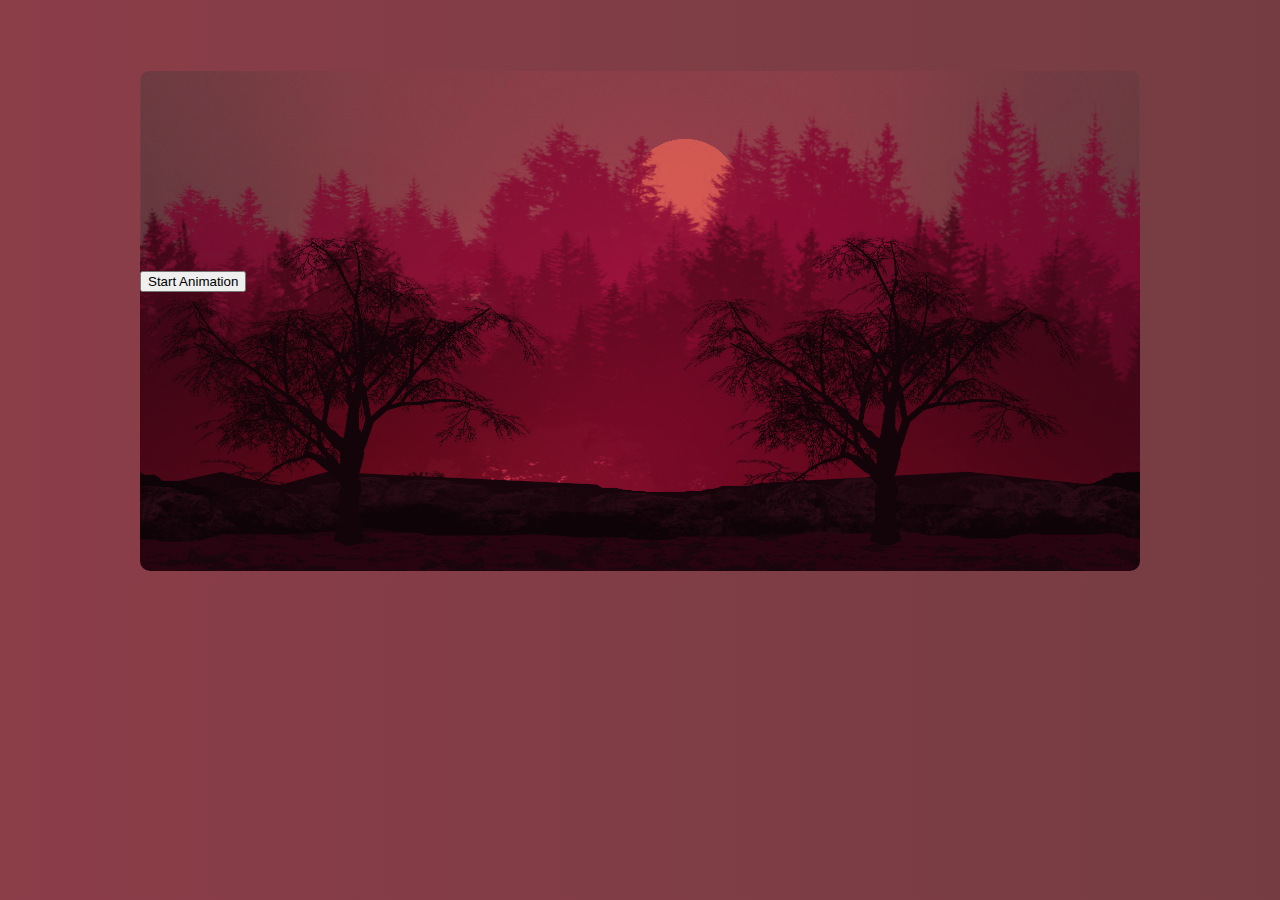
==== index.html @ f620b1dc "animation combact" ====
<!DOCTYPE html>
<html lang="en">
<head>
    <meta charset="UTF-8">
    <meta name="viewport" content="width=device-width, initial-scale=1.0">
    <title>MindDuel</title>
    <link rel="stylesheet" href="./styles.css">
</head>
<body>
    <div class="container">
        <div id="player1">
            <img id="Character_sprite1" src="/MindDuel/assets/image/green_p.png" alt="wr">
        </div>
        <div id="player2">
            <img id="Character_sprite2" src="/MindDuel/assets/image/blue-p.png" alt="2">
        </div>
        <button type="button" class="start_animation">Start Animation</button>
    </div>
    <script src="/MindDuel/script.js"></script>
</body>
</html>
---- styles.css ----
:root {
    --pixel-size: 6;
}

body {
    display: flex;
    justify-content: center;
    background-image: linear-gradient(to right, #8B3D48, #753D42);
}

.pixelart {
    image-rendering: pixelated;
}

.container {
    background-image: url('./assets/image/Reference-Image.png');
    background-repeat: no-repeat;
    margin-top: 7vh;
    background-size: cover;
    width: 1000px;
    position: relative;
    height: 500px;
    border-radius: 10px;
    overflow: hidden;
}

.grave {
    object-fit: fill;
    margin-top: 155px;
    opacity: .8;
}

#player1, #player2 {
    position: relative;
    overflow: hidden;
    width: 65.8px;
    height: 100px;
}

#player1 {
    left: 100px;
    top: 360px;
}

#player2 {
    left: 200px;
    top: 260px;
}

#Character_sprite1, #Character_sprite2 {
    position: absolute;
    height: 510px;
    top: -200px;
    left: -90px;
}

@keyframes walk_Character {
    from {
        transform: translate3d(0px, 0px, 0px);
    }
    to {
        transform: translate3d(-515px, 0, 0);
    }
}

@keyframes move_Character1 {
    from {
        left: 100px;
    }
    to {
        left: 830px; /* Move to the right */
    }
}

@keyframes move_Character2 {
    from {
        left: 200px;
    }
    to {
        left: 900px; /* Move to the right */
    }
}

.animate_player1 {
    animation: move_Character1 4s linear forwards;
}

.animate_player2 {
    animation: move_Character2 3.7s linear forwards 0.2s;
}

.animate_run_Character_sprite1 {
    animation: walk_Character 1s steps(6) infinite;
}

.animate_run_Character_sprite2 {
    animation: walk_Character 1s steps(6) infinite;
    animation-delay: .3s;
}

.hidden {
    display: none;
}
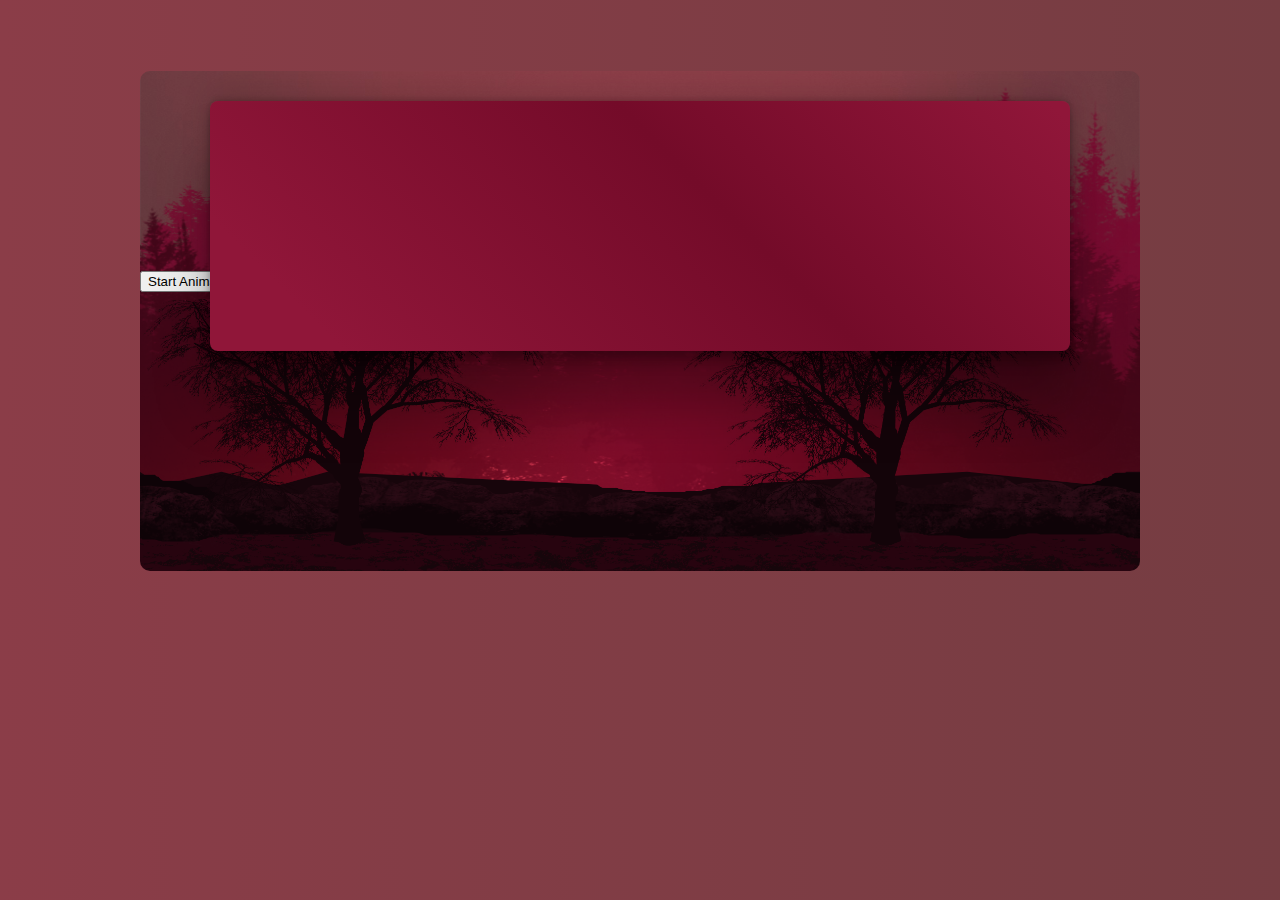
==== commit b8d6c6b1: "pop up" ====
--- a/index.html
+++ b/index.html
@@ -8,6 +8,9 @@
 </head>
 <body>
     <div class="container">
+        <div class="task_container">
+
+        </div>
         <div id="player1">
             <img id="Character_sprite1" src="/MindDuel/assets/image/green_p.png" alt="wr">
         </div>
--- a/styles.css
+++ b/styles.css
@@ -24,6 +24,26 @@
     overflow: hidden;
 }
 
+.task_container{
+    position: absolute;
+    border-radius: 8px 8px 8px 8px;
+    box-shadow: rgba(0, 0, 0, 0.25) 0px 54px 55px, rgba(0, 0, 0, 0.12) 0px -12px 30px, rgba(0, 0, 0, 0.12) 0px 4px 6px, rgba(0, 0, 0, 0.17) 0px 12px 13px, rgba(0, 0, 0, 0.09) 0px -3px 5px;
+    min-width: 86%;
+    max-width: 700px;
+    min-height: 50%;
+    margin-top: 3%;
+    margin-left: 7%;
+    /* background-color: #901639; */
+    background-image: linear-gradient(225deg, #901639 2%, #740b29 41%, #901639 88%);
+
+    
+    transition: transform 0.3s ease-in-out;
+}
+
+.task_container:hover {
+    transform: scale(1.05); /* Add this line for scaling effect on hover */
+}
+
 .grave {
     object-fit: fill;
     margin-top: 155px;
@@ -36,13 +56,18 @@
     width: 65.8px;
     height: 100px;
 }
+    #player2 {
+    overflow: hidden;
+}
 
 #player1 {
+    
     left: 100px;
     top: 360px;
 }
 
 #player2 {
+   
     left: 200px;
     top: 260px;
 }
@@ -68,7 +93,7 @@
         left: 100px;
     }
     to {
-        left: 830px; /* Move to the right */
+        left: 860px; /* Move to the right */
     }
 }
 
@@ -80,6 +105,33 @@
         left: 900px; /* Move to the right */
     }
 }
+
+@keyframes combat_green {
+    from {
+        transform: translate3d(0px, 0px, 0px);
+    }
+    to {
+        transform: translate3d(-550px, 0, 0);
+    }
+}
+
+@keyframes combat_blue {
+    from {
+        transform: translate3d(0px, 0px, 0px);
+    }
+    to {
+        transform: translate3d(-550px, 0, 0);
+    }
+}
+
+.animate_combat_blue {
+    animation: combat_blue 1s steps(6) infinite;
+}
+
+.animate_combat_green {
+    animation: combat_green 1s steps(6) infinite;
+}
+
 
 .animate_player1 {
     animation: move_Character1 4s linear forwards;
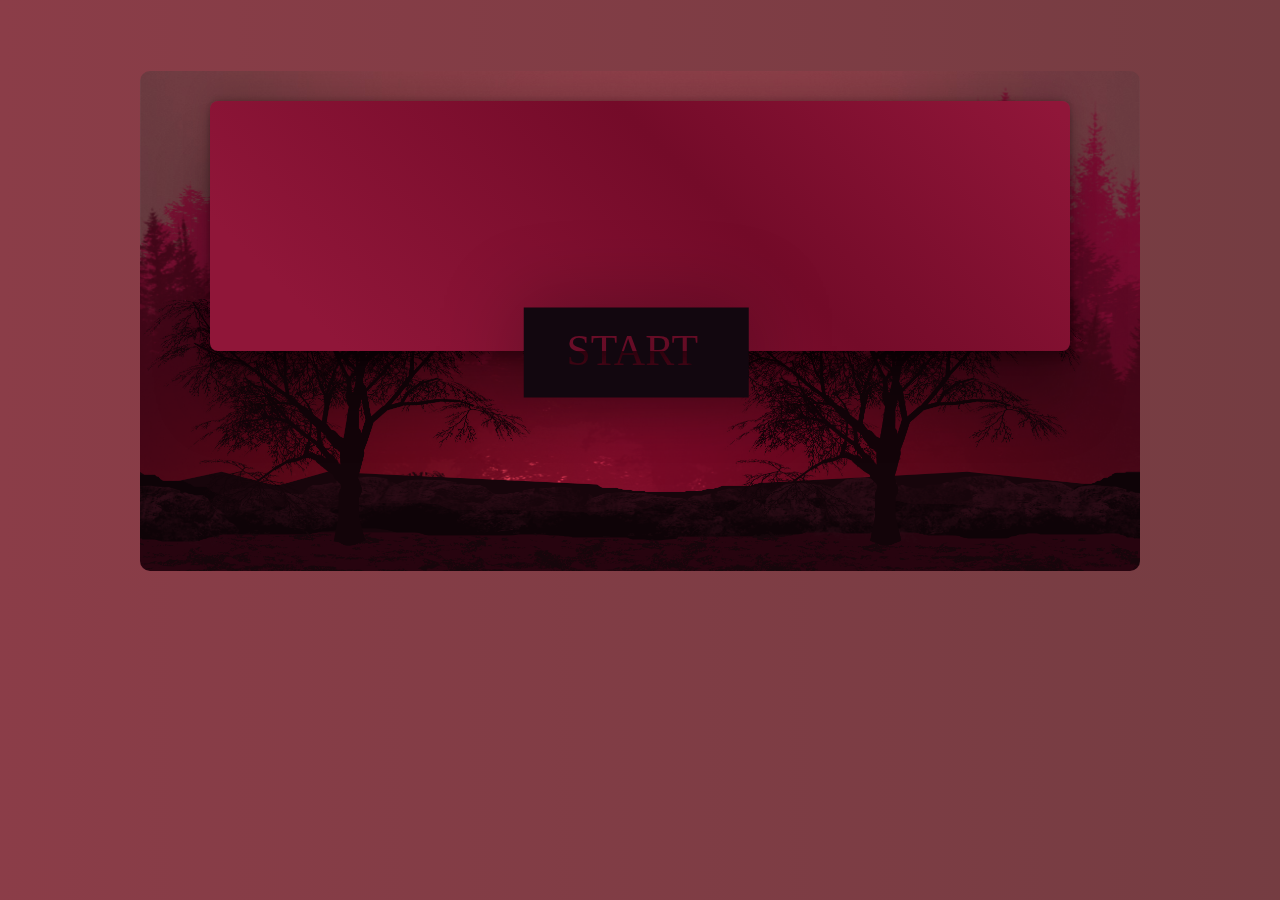
==== commit 5205c624: "added button" ====
--- a/index.html
+++ b/index.html
@@ -8,6 +8,16 @@
 </head>
 <body>
     <div class="container">
+        <div id="start_button" class="start_animation">
+            <svg viewBox="45 60 400 320" xmlns="http://www.w3.org/2000/svg">
+                <path id="button_bg" fill="#fff" d="M 90 210 C 90 180 90 150 90 150 C 150 150 180 150 180 150 C 180 150 300 150 300 150 C 300 150 330 150 390 150 C 390 150 390 180 390 210 C 390 240 390 270 390 270 C 330 270 300 270 300 270 C 300 270 180 270 180 270 C 180 270 150 270 90 270 C 90 270 90 240 90 210" mask="url(#knockout-text)">
+                </path>
+                <mask id="knockout-text">
+                    <rect width="100%" height="100%" fill="#fff" x="0" y="0" />
+                    <text x="147" y="227" fill="#000">START</text>
+                </mask>
+            </svg>
+        </div>
         <div class="task_container">
 
         </div>
@@ -17,7 +27,6 @@
         <div id="player2">
             <img id="Character_sprite2" src="/MindDuel/assets/image/blue-p.png" alt="2">
         </div>
-        <button type="button" class="start_animation">Start Animation</button>
     </div>
     <script src="/MindDuel/script.js"></script>
 </body>
--- a/styles.css
+++ b/styles.css
@@ -153,3 +153,58 @@
 .hidden {
     display: none;
 }
+
+
+
+/* button  */
+
+svg {
+    position: fixed;
+    top: 40vh;
+    left: 50vw;
+    max-width: 300px;
+    transform: translateY(-50%) translateX(-50%);
+    z-index: 2;
+    filter: drop-shadow(0 0 40px rgba(0, 0, 0, 0.3));
+    /* background-color: black; */
+  }
+  svg path {
+    text-align: center;
+    fill: #12070f;
+    cursor: pointer;
+    -webkit-animation: blob 2s infinite forwards;
+            animation: blob 2s infinite forwards;
+    transform-origin: 50% 50%;
+  }
+  svg path:hover {
+    fill: wheat;
+  }
+  svg text {
+    font-size: 58px;
+  }
+  @-webkit-keyframes blob {
+    25% {
+      d: path("M 90 210 C 90 180 110 160 130 160 C 160 160 180 140 200 130 C 230 120 270 100 290 140 C 310 170 340 100 360 140 C 370 160 390 180 390 210 C 390 240 380 290 350 280 C 330 270 300 280 280 290 C 260 300 230 300 220 290 C 200 270 160 310 140 280 C 130 260 90 240 90 210 ");
+      transform: rotate(-5deg);
+    }
+    50% {
+      d: path("M 90 210 C 90 180 100 150 120 130 C 150 100 180 140 200 130 C 230 120 270 100 290 140 C 300 160 330 130 360 140 C 390 150 390 180 390 210 C 390 240 380 300 350 280 C 330 270 320 230 280 260 C 260 280 220 310 200 290 C 180 270 160 280 140 280 C 110 280 90 240 90 210");
+    }
+    75% {
+      d: path("M 90 210 C 90 180 110 180 130 170 C 150 160 170 130 200 130 C 240 130 260 150 290 140 C 310 130 340 120 360 140 C 380 160 390 180 390 210 C 390 240 380 260 350 270 C 320 280 290 270 270 260 C 240 250 230 280 210 290 C 180 310 130 300 110 280 C 90 260 90 240 90 210");
+      transform: rotate(5deg);
+    }
+  }
+  @keyframes blob {
+    25% {
+      d: path("M 90 210 C 90 180 110 160 130 160 C 160 160 180 140 200 130 C 230 120 270 100 290 140 C 310 170 340 100 360 140 C 370 160 390 180 390 210 C 390 240 380 290 350 280 C 330 270 300 280 280 290 C 260 300 230 300 220 290 C 200 270 160 310 140 280 C 130 260 90 240 90 210 ");
+      transform: rotate(-5deg);
+    }
+    50% {
+      d: path("M 90 210 C 90 180 100 150 120 130 C 150 100 180 140 200 130 C 230 120 270 100 290 140 C 300 160 330 130 360 140 C 390 150 390 180 390 210 C 390 240 380 300 350 280 C 330 270 320 230 280 260 C 260 280 220 310 200 290 C 180 270 160 280 140 280 C 110 280 90 240 90 210");
+    }
+    75% {
+      d: path("M 90 210 C 90 180 110 180 130 170 C 150 160 170 130 200 130 C 240 130 260 150 290 140 C 310 130 340 120 360 140 C 380 160 390 180 390 210 C 390 240 380 260 350 270 C 320 280 290 270 270 260 C 240 250 230 280 210 290 C 180 310 130 300 110 280 C 90 260 90 240 90 210");
+      transform: rotate(5deg);
+    }
+  }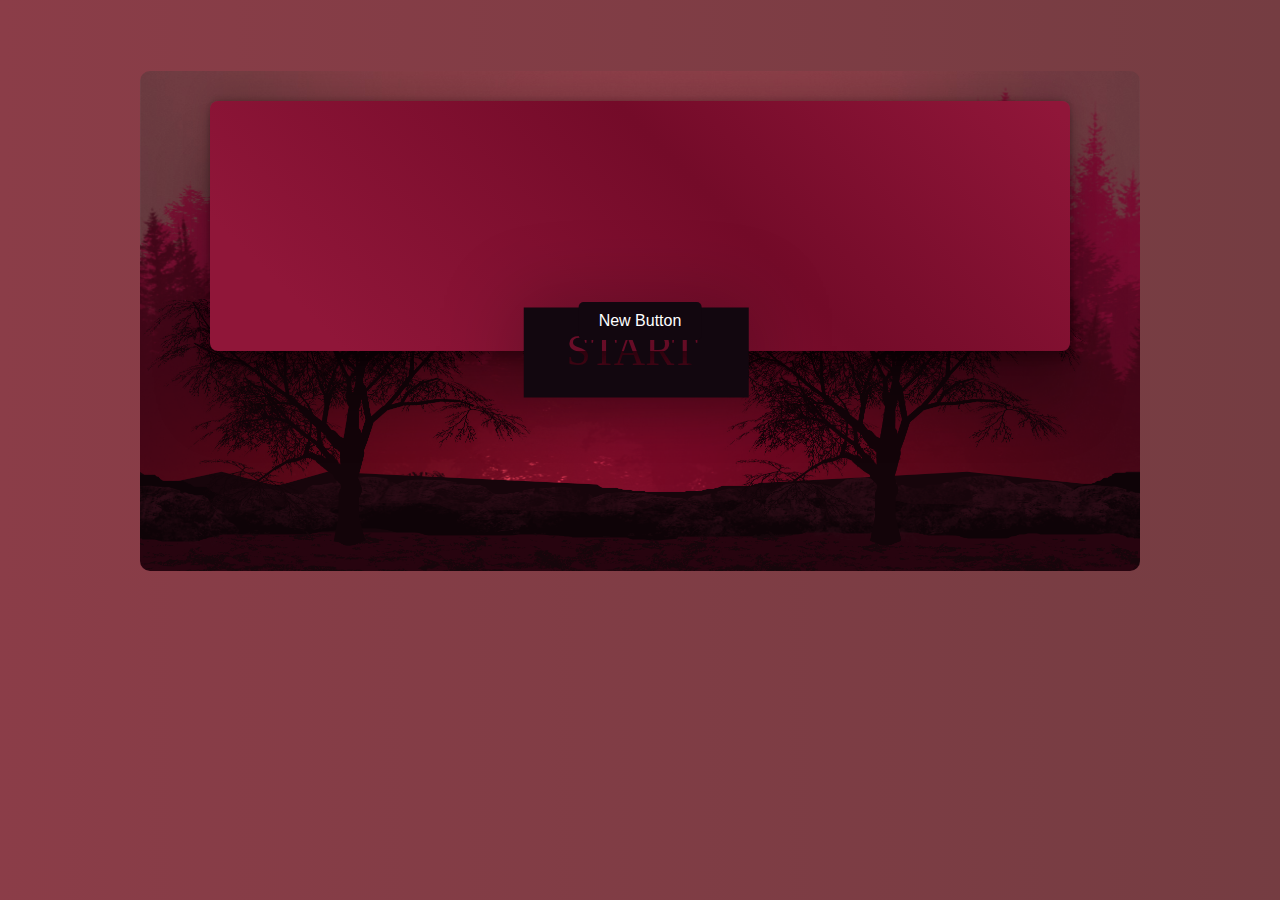
==== commit 795d89a4: "animation left start" ====
--- a/index.html
+++ b/index.html
@@ -17,7 +17,7 @@
                     <text x="147" y="227" fill="#000">START</text>
                 </mask>
             </svg>
-        </div>
+        </div >
         <div class="task_container">
 
         </div>
@@ -27,6 +27,7 @@
         <div id="player2">
             <img id="Character_sprite2" src="/MindDuel/assets/image/blue-p.png" alt="2">
         </div>
+    <button id="new_button" class="center_button">New Button</button>
     </div>
     <script src="/MindDuel/script.js"></script>
 </body>
--- a/styles.css
+++ b/styles.css
@@ -106,6 +106,27 @@
     }
 }
 
+/* move left  */
+
+@keyframes move_Character1_l {
+    from {
+        left: 860px;
+    }
+    to {
+        left: 100px;  /* Move to the right */
+    }
+}
+
+@keyframes move_Character2_l {
+    from {
+        
+        left: 900px;
+    }
+    to {
+        left: 200px; /* Move to the right */
+    }
+}
+
 @keyframes combat_green {
     from {
         transform: translate3d(0px, 0px, 0px);
@@ -125,11 +146,11 @@
 }
 
 .animate_combat_blue {
-    animation: combat_blue 1s steps(6) infinite;
+    animation: combat_blue 1s steps(6) ;
 }
 
 .animate_combat_green {
-    animation: combat_green 1s steps(6) infinite;
+    animation: combat_green 1s steps(6) forwards;
 }
 
 
@@ -139,6 +160,16 @@
 
 .animate_player2 {
     animation: move_Character2 3.7s linear forwards 0.2s;
+}
+
+/* move left  */
+
+.animate_player1_l {
+    animation: move_Character1_l 4s linear forwards;
+}
+
+.animate_player2_l {
+    animation: move_Character2_l 3.7s linear forwards 0.2s;
 }
 
 .animate_run_Character_sprite1 {
@@ -207,4 +238,24 @@
       d: path("M 90 210 C 90 180 110 180 130 170 C 150 160 170 130 200 130 C 240 130 260 150 290 140 C 310 130 340 120 360 140 C 380 160 390 180 390 210 C 390 240 380 260 350 270 C 320 280 290 270 270 260 C 240 250 230 280 210 290 C 180 310 130 300 110 280 C 90 260 90 240 90 210");
       transform: rotate(5deg);
     }
-  }+  }
+
+
+  .center_button {
+    position: absolute;
+    top: 50%;
+    left: 50%;
+    transform: translate(-50%, -50%);
+    padding: 10px 20px;
+    font-size: 16px;
+    background-color: #12070f;
+    color: #fff;
+    border: none;
+    border-radius: 5px;
+    cursor: pointer;
+    z-index: 10;
+}
+
+.center_button:hover {
+    background-color: wheat;
+}
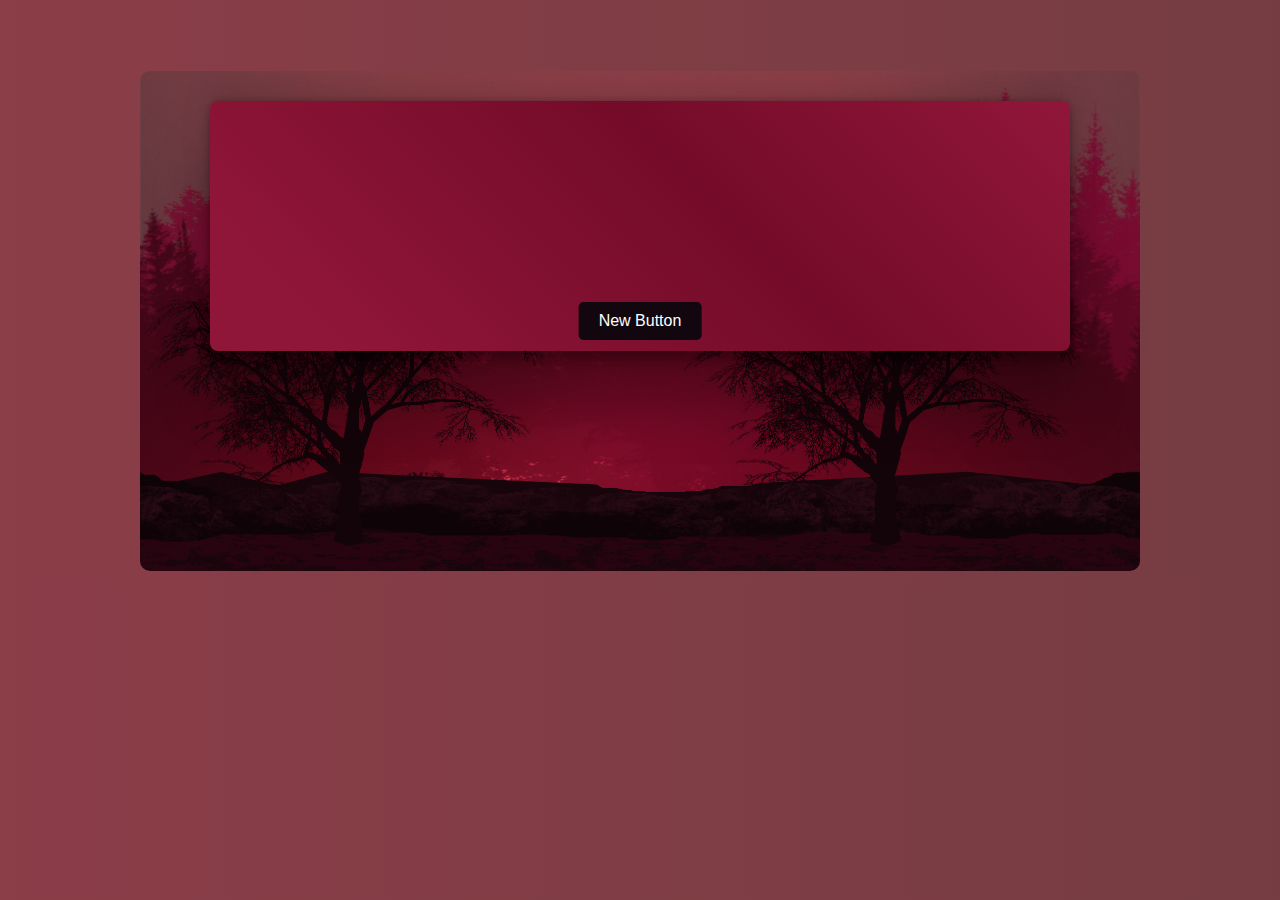
==== commit 24716c8a: "All functions intact" ====
--- a/index.html
+++ b/index.html
@@ -8,7 +8,7 @@
 </head>
 <body>
     <div class="container">
-        <div id="start_button" class="start_animation">
+        <!-- <div id="start_button" class="start_animation">
             <svg viewBox="45 60 400 320" xmlns="http://www.w3.org/2000/svg">
                 <path id="button_bg" fill="#fff" d="M 90 210 C 90 180 90 150 90 150 C 150 150 180 150 180 150 C 180 150 300 150 300 150 C 300 150 330 150 390 150 C 390 150 390 180 390 210 C 390 240 390 270 390 270 C 330 270 300 270 300 270 C 300 270 180 270 180 270 C 180 270 150 270 90 270 C 90 270 90 240 90 210" mask="url(#knockout-text)">
                 </path>
@@ -17,7 +17,7 @@
                     <text x="147" y="227" fill="#000">START</text>
                 </mask>
             </svg>
-        </div >
+        </div > -->
         <div class="task_container">
 
         </div>
--- a/styles.css
+++ b/styles.css
@@ -56,9 +56,9 @@
     width: 65.8px;
     height: 100px;
 }
-    #player2 {
+    /* #player2 {
     overflow: hidden;
-}
+} */
 
 #player1 {
     
@@ -93,7 +93,7 @@
         left: 100px;
     }
     to {
-        left: 860px; /* Move to the right */
+        left: 830px; /* Move to the right */
     }
 }
 
@@ -150,7 +150,7 @@
 }
 
 .animate_combat_green {
-    animation: combat_green 1s steps(6) forwards;
+    animation: combat_green 1s steps(6) ;
 }
 
 
@@ -173,10 +173,30 @@
 }
 
 .animate_run_Character_sprite1 {
+    top: -200px !important;
+    left: -90px !important;
     animation: walk_Character 1s steps(6) infinite;
 }
 
 .animate_run_Character_sprite2 {
+    top: -200px !important;
+    left: -90px !important;
+    animation: walk_Character 1s steps(6) infinite;
+    animation-delay: .3s;
+}
+
+
+
+.animate_run_Character_sprite1_l {
+    top: -300px !important;
+    left: -90px !important;
+    animation: walk_Character 1s steps(6) infinite;
+
+}
+
+.animate_run_Character_sprite2_l {
+    top: -300px !important;
+    left: -90px !important;
     animation: walk_Character 1s steps(6) infinite;
     animation-delay: .3s;
 }
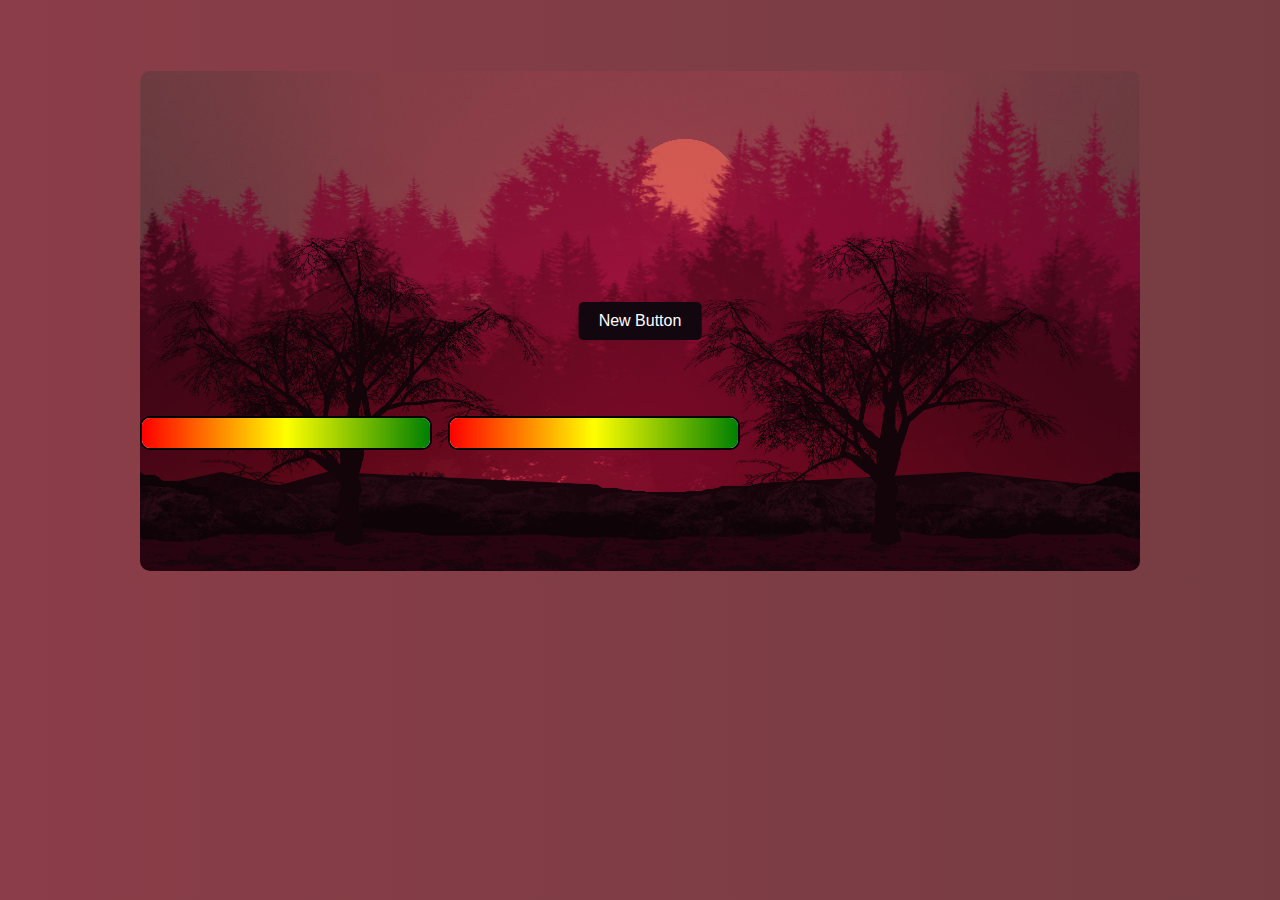
==== commit 4068a150: "feat:added_quiz" ====
--- a/index.html
+++ b/index.html
@@ -22,13 +22,28 @@
 
         </div>
         <div id="player1">
-            <img id="Character_sprite1" src="/MindDuel/assets/image/green_p.png" alt="wr">
+            <img id="Character_sprite1" src="assets/image/green_p.png" alt="wr">
         </div>
         <div id="player2">
-            <img id="Character_sprite2" src="/MindDuel/assets/image/blue-p.png" alt="2">
+            <img id="Character_sprite2" src="assets/image/blue-p.png" alt="2">
         </div>
     <button id="new_button" class="center_button">New Button</button>
+    <div class="health-bars">
+        <div class="health-bar player-health-bar">
+            <div class="health-bar-inner" id="playerHealthInner"></div>
+        </div>
+        <div class="health-bar enemy-health-bar">
+            <div class="health-bar-inner" id="enemyHealthInner"></div>
+        </div>
     </div>
-    <script src="/MindDuel/script.js"></script>
+    <div class="containerQuestion" id="question-container">
+        <div id="question"></div>
+        <div id="choices"></div>
+        <div id="result"></div>
+    </div>
+    </div>
+ 
+
+    <script src="script.js"></script>
 </body>
 </html>
--- a/styles.css
+++ b/styles.css
@@ -56,9 +56,9 @@
     width: 65.8px;
     height: 100px;
 }
-    /* #player2 {
+    #player2 {
     overflow: hidden;
-} */
+}
 
 #player1 {
     
@@ -93,7 +93,7 @@
         left: 100px;
     }
     to {
-        left: 830px; /* Move to the right */
+        left: 860px; /* Move to the right */
     }
 }
 
@@ -150,7 +150,7 @@
 }
 
 .animate_combat_green {
-    animation: combat_green 1s steps(6) ;
+    animation: combat_green 1s steps(6) forwards;
 }
 
 
@@ -173,30 +173,10 @@
 }
 
 .animate_run_Character_sprite1 {
-    top: -200px !important;
-    left: -90px !important;
     animation: walk_Character 1s steps(6) infinite;
 }
 
 .animate_run_Character_sprite2 {
-    top: -200px !important;
-    left: -90px !important;
-    animation: walk_Character 1s steps(6) infinite;
-    animation-delay: .3s;
-}
-
-
-
-.animate_run_Character_sprite1_l {
-    top: -300px !important;
-    left: -90px !important;
-    animation: walk_Character 1s steps(6) infinite;
-
-}
-
-.animate_run_Character_sprite2_l {
-    top: -300px !important;
-    left: -90px !important;
     animation: walk_Character 1s steps(6) infinite;
     animation-delay: .3s;
 }
@@ -279,3 +259,58 @@
 .center_button:hover {
     background-color: wheat;
 }
+
+  /* pop up quiz style*/
+  .containerQuestion{
+    left: 200px;
+     bottom: 300px;
+     position: absolute;
+     background-color: transparent;
+     color:black;
+     width:500px;
+     height: 100px;
+     text-align: center;
+     border-radius: 12px;
+  }
+  #question{
+     margin-top: 20px;
+  }
+  
+
+  /* health bar */
+  .health-bars {
+    display: flex;
+    bottom: 450px;
+    position: fixed;
+    justify-content: space-between;
+    align-items: center;
+    margin-top: 50px;
+    width: 600px; /* Adjusted to fit the two health bars side by side */
+}
+
+.health-bar {
+    height: 30px;
+    width: 48%; /* Use percentage to fit both bars inside the container */
+    border: 2px solid #000;
+    background-color: white;
+    position: relative;
+    overflow: hidden;
+    border-radius: 10px;
+}
+
+.health-bar-inner {
+    height: 100%;
+    border-radius: 5px;
+    background: linear-gradient(to right, red,yellow,green);
+    
+    
+}
+
+.player-health-bar .health-bar-inner {
+    background-color: #0f0;
+}
+
+.enemy-health-bar .health-bar-inner {
+    background-color: #f00;
+}
+
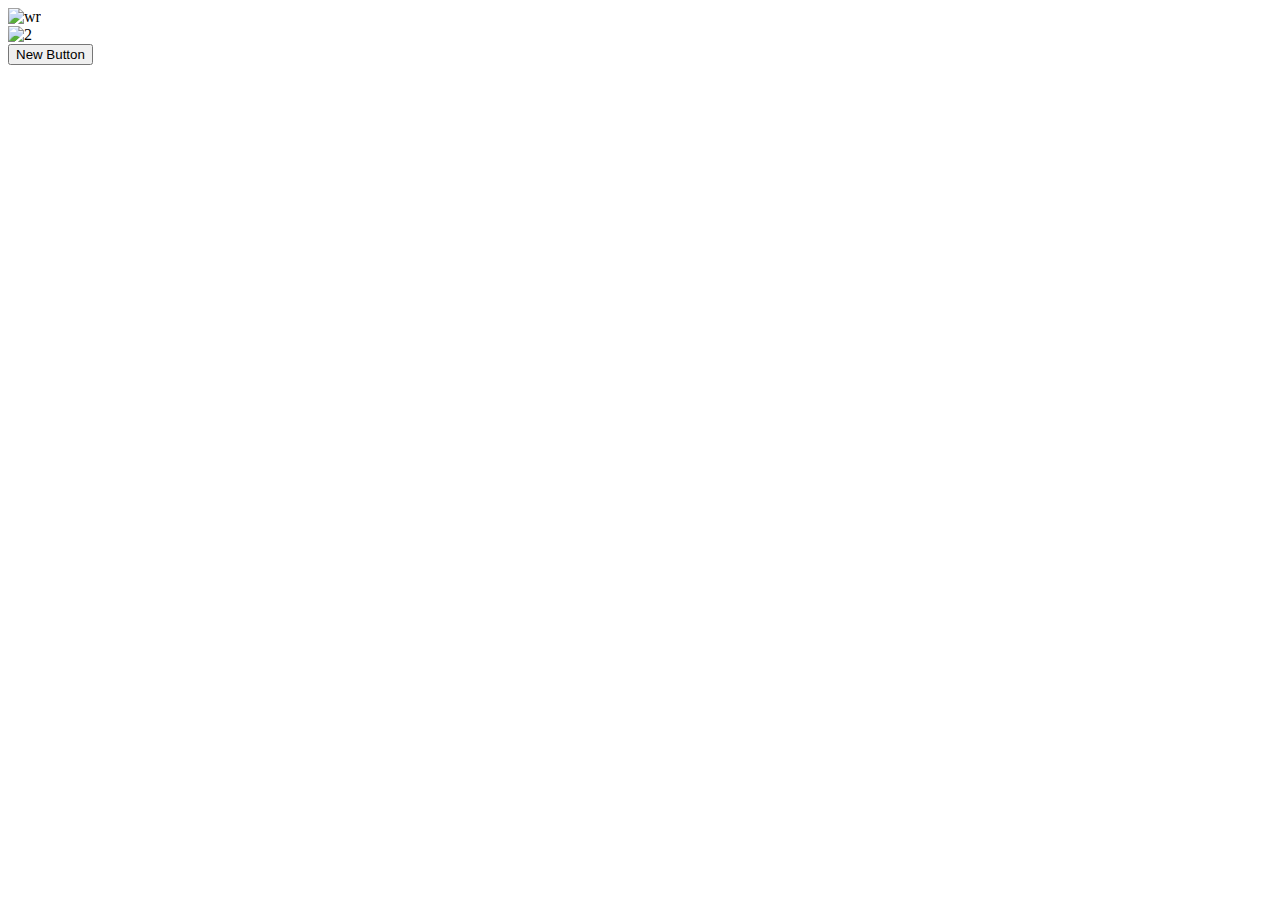
==== commit 42f9aaf5: "animation final" ====
--- a/index.html
+++ b/index.html
@@ -4,7 +4,7 @@
     <meta charset="UTF-8">
     <meta name="viewport" content="width=device-width, initial-scale=1.0">
     <title>MindDuel</title>
-    <link rel="stylesheet" href="./styles.css">
+    <link rel="stylesheet" href="/MindDuel/styles.css">
 </head>
 <body>
     <div class="container">
@@ -22,28 +22,13 @@
 
         </div>
         <div id="player1">
-            <img id="Character_sprite1" src="assets/image/green_p.png" alt="wr">
+            <img id="Character_sprite1" src="/MindDuel/assets/image/green_p.png" alt="wr">
         </div>
         <div id="player2">
-            <img id="Character_sprite2" src="assets/image/blue-p.png" alt="2">
+            <img id="Character_sprite2" src="/MindDuel/assets/image/blue-p.png" alt="2">
         </div>
     <button id="new_button" class="center_button">New Button</button>
-    <div class="health-bars">
-        <div class="health-bar player-health-bar">
-            <div class="health-bar-inner" id="playerHealthInner"></div>
-        </div>
-        <div class="health-bar enemy-health-bar">
-            <div class="health-bar-inner" id="enemyHealthInner"></div>
-        </div>
     </div>
-    <div class="containerQuestion" id="question-container">
-        <div id="question"></div>
-        <div id="choices"></div>
-        <div id="result"></div>
-    </div>
-    </div>
- 
-
-    <script src="script.js"></script>
+    <script src="/MindDuel/script.js"></script>
 </body>
 </html>
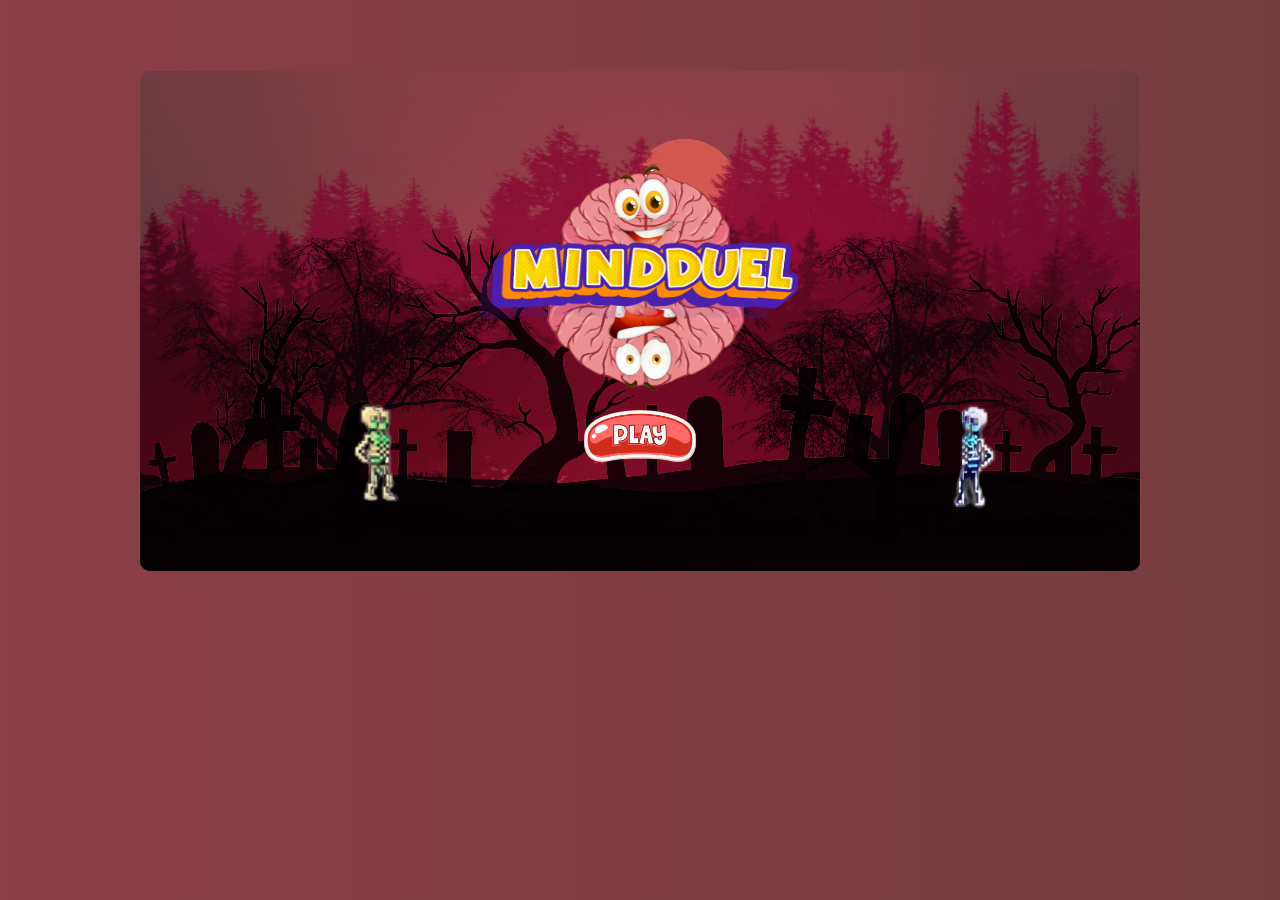
==== commit 688b0f25: "final commit" ====
--- a/index.html
+++ b/index.html
@@ -3,32 +3,27 @@
 <head>
     <meta charset="UTF-8">
     <meta name="viewport" content="width=device-width, initial-scale=1.0">
-    <title>MindDuel</title>
-    <link rel="stylesheet" href="/MindDuel/styles.css">
+    <title>Story</title>
+    <link rel="stylesheet" href="style.css">
 </head>
 <body>
     <div class="container">
-        <!-- <div id="start_button" class="start_animation">
-            <svg viewBox="45 60 400 320" xmlns="http://www.w3.org/2000/svg">
-                <path id="button_bg" fill="#fff" d="M 90 210 C 90 180 90 150 90 150 C 150 150 180 150 180 150 C 180 150 300 150 300 150 C 300 150 330 150 390 150 C 390 150 390 180 390 210 C 390 240 390 270 390 270 C 330 270 300 270 300 270 C 300 270 180 270 180 270 C 180 270 150 270 90 270 C 90 270 90 240 90 210" mask="url(#knockout-text)">
-                </path>
-                <mask id="knockout-text">
-                    <rect width="100%" height="100%" fill="#fff" x="0" y="0" />
-                    <text x="147" y="227" fill="#000">START</text>
-                </mask>
-            </svg>
-        </div > -->
-        <div class="task_container">
+        <img class="official-logo" src="./assets/image/logo.png" alt="">
+        <a href="story.html"><img src="./assets/image/play.png" alt="" class="play"></a>
+        <img class="grave" src="./assets/image/Selected photo.png" alt="">
+        <div class="player1">
+            <div class="images1">
+                <img class="left_1" src="./assets/image/skl1.png" alt="">
+                <img class="left_2" src="./assets/image/skl2.png" alt="">
+            </div>
+        </div>    
+        <div class="player2">
+            <img class="right_1" src="./assets/image/skr1.png" alt="">
+            <img class="right_2" src="./assets/image/skr2.png" alt="">
+        </div>
+        <img class="official-logo" src="./assets/image/logo.png" alt="">
+    </div>
 
-        </div>
-        <div id="player1">
-            <img id="Character_sprite1" src="/MindDuel/assets/image/green_p.png" alt="wr">
-        </div>
-        <div id="player2">
-            <img id="Character_sprite2" src="/MindDuel/assets/image/blue-p.png" alt="2">
-        </div>
-    <button id="new_button" class="center_button">New Button</button>
-    </div>
-    <script src="/MindDuel/script.js"></script>
+    <script src="script.js"></script>
 </body>
-</html>
+</html>--- a/style.css
+++ b/style.css
@@ -0,0 +1,311 @@
+@import url('https://fonts.googleapis.com/css2?family=Gwendolyn:wght@400;700&family=Shadows+Into+Light&display=swap');
+
+body{
+    display: flex;
+    justify-content: center;
+    background-image: linear-gradient(to right, #8B3D48,#753D42);
+    opacity: 0; /* Initially hide the page */
+    transition: opacity 3s;
+}
+
+.container{
+    background-image: url('./assets/image/Reference-Image.png');
+    background-repeat: no-repeat;
+    margin-top: 7vh;
+    background-size: cover;
+    width: 1000px;
+    height: 500px;
+    position: relative;
+    border-radius: 10px;
+    overflow: hidden;
+}
+
+.grave{
+    position: sticky;
+    object-fit: fill;
+    margin-top: 155px;
+    opacity: .8;
+}
+
+.story-sheet{
+    position: absolute;
+    top: 5%;
+    left: 14%;
+    width: 700px;
+    height: 400px;
+    z-index: 1;
+}
+
+.story-div .story{
+    position: absolute;
+    top: 16%;
+    left: 28%;
+    font-size: 1.5rem;
+    width: 400px;
+    z-index: 2;
+    color: rgb(238, 238, 243);
+    font-family: "Shadows Into Light", cursive;
+    font-weight: 400;
+    font-style: normal;
+}
+
+#instructions{
+    display: none;
+    position: absolute;
+    top: 25%;
+    left: 30%;
+    font-size: 1.3rem;
+    width: 400px;
+    z-index: 2;
+    color: rgb(238, 238, 243);
+    font-family: "Shadows Into Light", cursive;
+    font-weight: 400;
+    font-style: normal;
+}
+
+#ins-head{
+    opacity: 0;
+    position: absolute;
+    top: 11%;
+    left: 40%;
+    font-size: 2.3rem;
+    width: 400px;
+    z-index: 2;
+    color: rgb(238, 238, 243);
+    font-family: "Shadows Into Light", cursive;
+    font-weight: 400;
+    font-style: normal;
+}
+
+.skip{
+    position: absolute;
+    top: 65%;
+    right: 30%;
+    width: 30px;
+    z-index: 2;
+    rotate: 180deg;
+}
+
+#game{
+    display: none;
+}
+
+.skip1{
+    position: absolute;
+    top: 70%;
+    right: 30%;
+    width: 30px;
+    z-index: 2;
+    rotate: 180deg;
+}
+
+#skip-link {
+    display: none;
+}
+
+.player1 .left_1{
+    position: absolute;
+    bottom: 60px;
+    width: 85px;
+    margin-left: 200px;
+    z-index: 2;
+    animation: display1 1.5s infinite;
+}
+
+.player1 .left_2{
+    position: absolute;
+    bottom: 55px;
+    width: 75px;
+    margin-left: 200px;
+    z-index: 2;
+    animation: display2 1.5s infinite;
+}
+
+@keyframes display1{
+    0%{
+        opacity: 1;
+    }
+    20%{
+        opacity: 0;
+    }
+    40%{
+        opacity: 1;
+    }
+    60%{
+        opacity: 0;
+    }
+    80%{
+        opacity: 1;
+    }
+    100%{
+        opacity: 0;
+    }
+}
+
+@keyframes display2{
+    0%{
+        opacity: 0;
+    }
+    20%{
+        opacity: 1;
+    }
+    40%{
+        opacity: 0;
+    }
+    60%{
+        opacity: 1;
+    }
+    80%{
+        opacity: 0;
+    }
+    100%{
+        opacity: 1;
+    }
+}
+
+.player2 .right_1{
+    position: absolute;
+    bottom: 50px;
+    margin-left: 800px;
+    z-index: 2;
+    animation: display1 1.5s infinite;
+}
+
+.player2 .right_2{
+    position: absolute;
+    bottom: 50px;
+    z-index: 2;
+    margin-left: 800px;
+    animation: display2 1.5s infinite;
+}
+
+@keyframes display1{
+    0%{
+        opacity: 1;
+    }
+    20%{
+        opacity: 0;
+    }
+    40%{
+        opacity: 1;
+    }
+    60%{
+        opacity: 0;
+    }
+    80%{
+        opacity: 1;
+    }
+    100%{
+        opacity: 0;
+    }
+}
+
+@keyframes display2{
+    0%{
+        opacity: 0;
+    }
+    20%{
+        opacity: 1;
+    }
+    40%{
+        opacity: 0;
+    }
+    60%{
+        opacity: 1;
+    }
+    80%{
+        opacity: 0;
+    }
+    100%{
+        opacity: 1;
+    }
+}
+
+.dialog_1{
+    width: 100px;
+    position: absolute;
+    bottom: 30%;
+    left: 12%;
+    display: none;
+    z-index: 2;
+}
+
+#dialog_2{
+    width: 100px;
+    position: absolute;
+    bottom: 30%;
+    left: 72%;
+}
+
+.container .official-logo{
+    position: absolute;
+    height: 600px;
+    width: 700px;
+    z-index: 1;
+    top: -80px;
+    left: 14%;
+}
+
+.play{
+    position: absolute;
+    width: 130px;
+    z-index: 5;
+    bottom: 70px;
+    left: 50%;
+    transform: translateX(-50%);
+    animation: wave 2s infinite alternate; /* Adjust animation duration and iteration as needed */
+}
+
+@keyframes wave {
+    0% { transform: translateX(-50%) rotate(0deg); }
+    50% { transform: translateX(-50%) rotate(15deg); }
+    100% { transform: translateX(-50%) rotate(0deg); }
+}
+
+#soundon{
+    display: none;
+}
+
+#soundoff{
+    display: none;
+}
+
+#soundon img{
+    position: absolute;
+    bottom: 10%;
+    width: 30px;
+    z-index: 3;
+}
+
+#soundoff img{
+    position: absolute;
+    bottom: 10%;
+    left: 4%;
+    width: 30px;
+    z-index: 3;
+}
+
+#feedback{
+    display: none;
+}
+
+#leaderboard{
+    display: none;
+}
+
+#feedback img{
+    position: absolute;
+    bottom: 23%;
+    left: 30%;
+    width: 30px;
+    z-index: 3;
+}
+
+#leaderboard img{
+    position: absolute;
+    bottom: 23%;
+    left: 35%;
+    width: 30px;
+    z-index: 3;
+}
+
